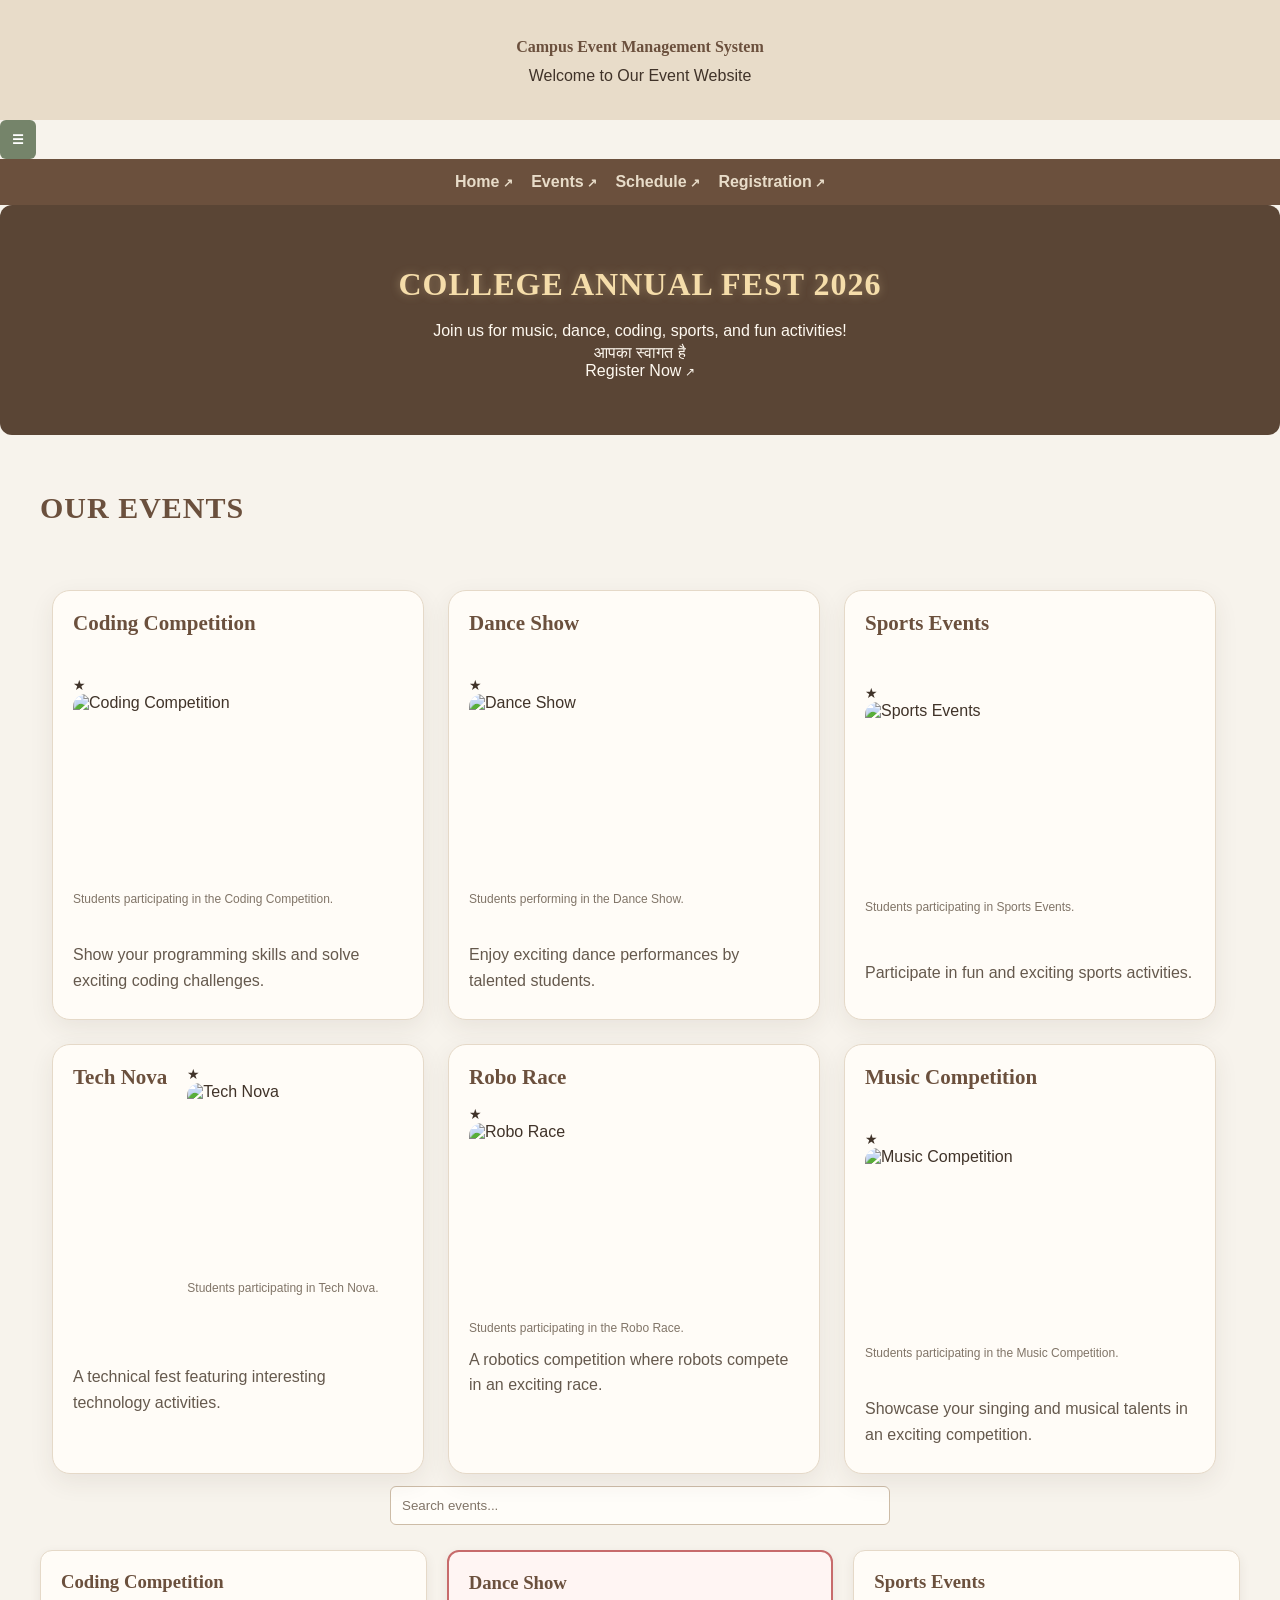
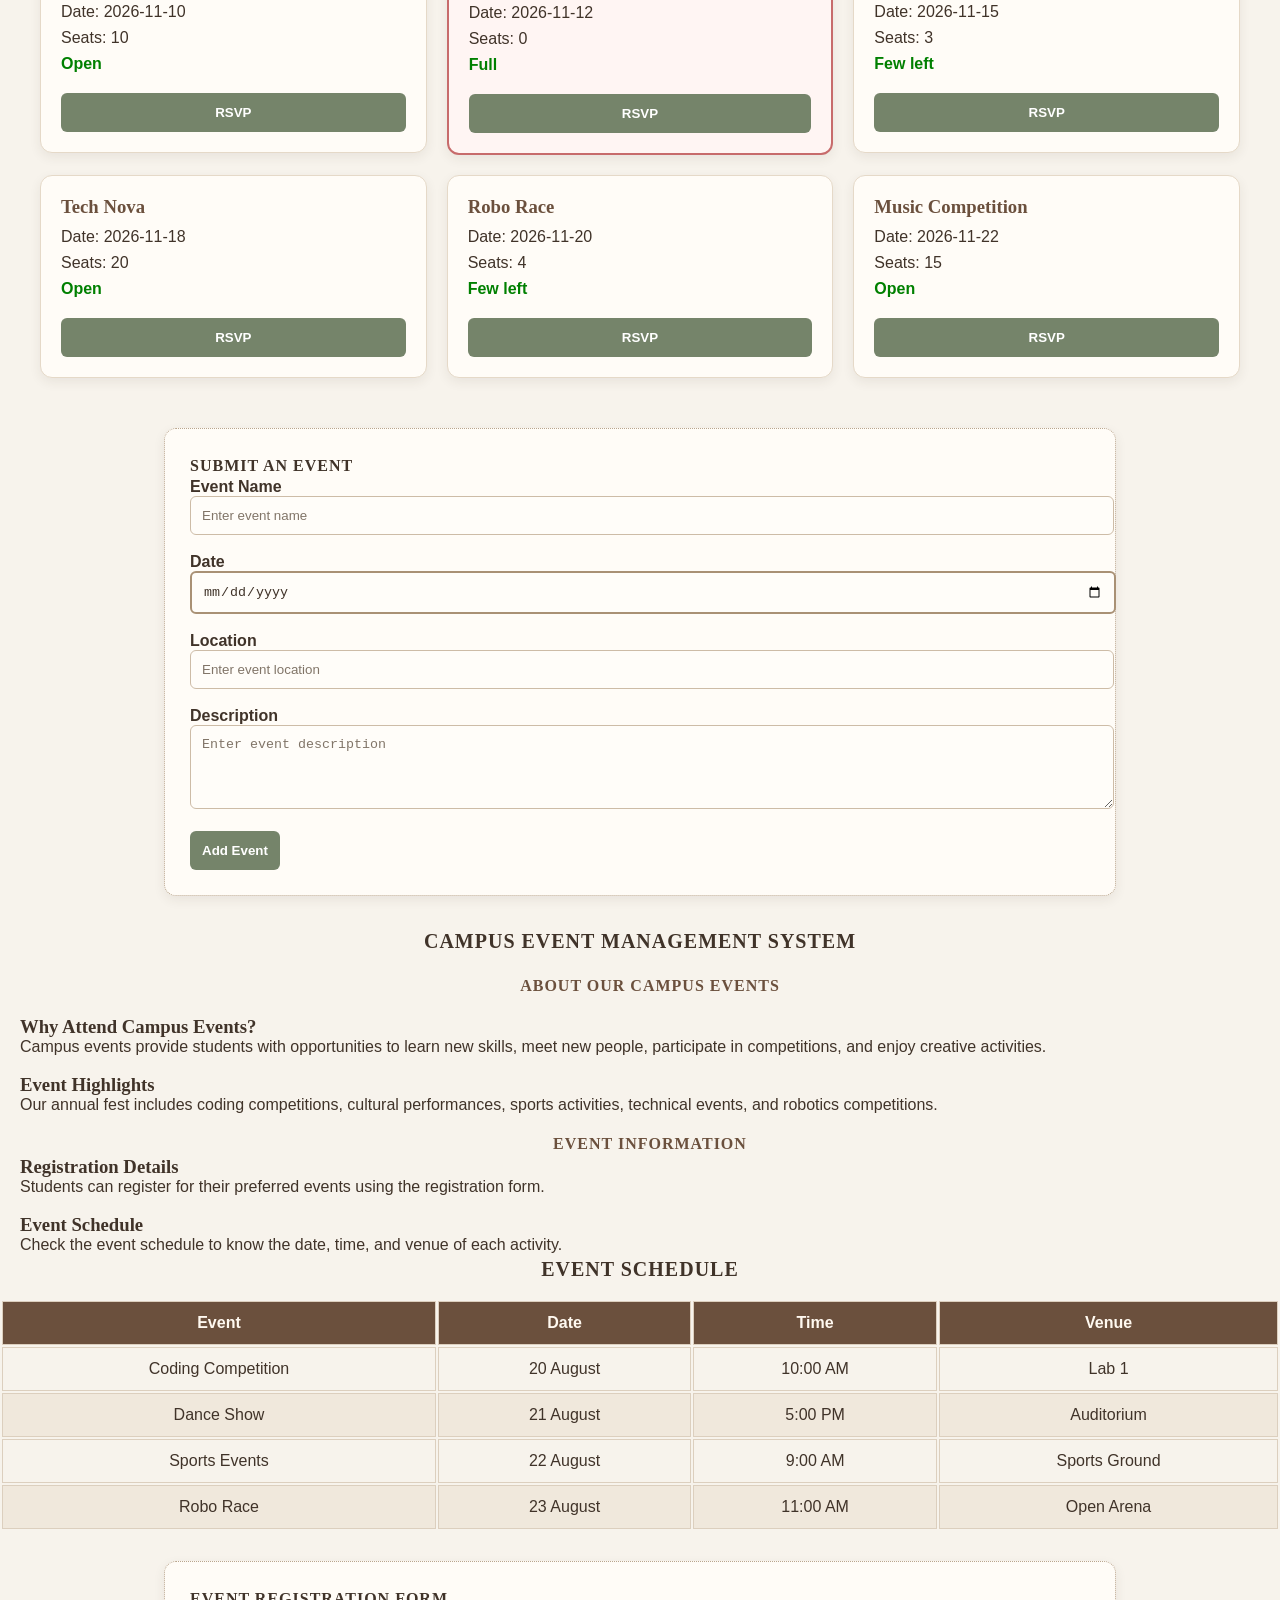
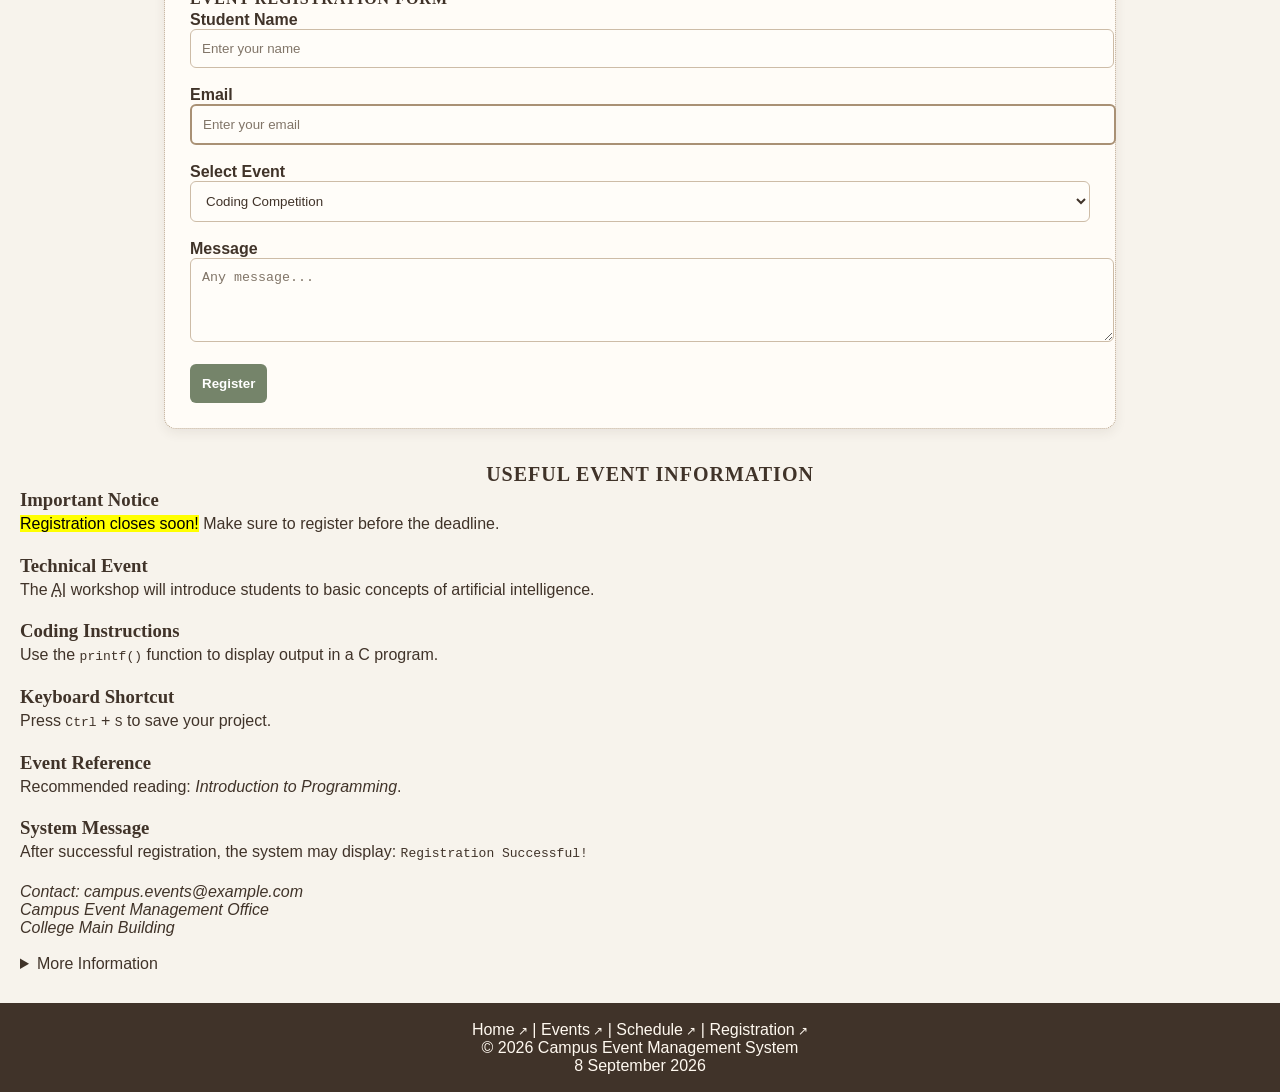
==== index.html @ def53787 "Set index.html as homepage" ====
<!DOCTYPE html>
<html lang="en">

<head>
    <meta charset="UTF-8">
    <meta name="viewport" content="width=device-width, initial-scale=1">
    <title>Campus Event Management</title>
    <meta name="description"
        content="A simple campus event management system for students to view and register for events.">

    <link rel="icon"
        href="data:image/svg+xml,%3Csvg xmlns='http://www.w3.org/2000/svg' viewBox='0 0 100 100'%3E%3Ctext y='.9em' font-size='90'%3E🎓%3C/text%3E%3C/svg%3E">

    <link rel="stylesheet" href="theme-dark.css">
    <meta property="og:title" content="Campus Event Management System">
    <meta property="og:description"
        content="A simple campus event management system for students to view and register for events.">
    <meta property="og:image" content="https://images.unsplash.com/photo-1503676260728-1c00da094a0b?w=1200">
    <link rel="stylesheet" href="style.css">

</head>

<body>
    <header id="home" class="header">
        <h1 class="header-title">Campus Event Management System</h1>
        <p>Welcome to Our Event Website</p>
    </header>

    <button id="menu-toggle">☰</button>

    <nav class="menu" aria-label="Main Navigation">
        <a href="#home">Home</a>
        <a href="#events">Events</a>
        <a href="#schedule">Schedule</a>
        <a href="#registration">Registration</a>
    </nav>

    <main>
        <section class="event-banner">
            <h2>College Annual Fest 2026</h2>
            <p>Join us for music, dance, coding, sports, and fun activities!</p><span lang="hi">आपका स्वागत है</span>
            <br><a href="#registration">Register Now</a>
        </section>



        <section id="events">

            <h2>Our Events</h2><br>
             <!-- B6: Search Events -->
            
            <article>
                <h3>Coding Competition</h3>
                <figure>
                    <img src="https://images.unsplash.com/photo-1515879218367-8466d910aaa4?w=500"
                        alt="Coding Competition" width="250">
                    <figcaption>Students participating in the Coding Competition.</figcaption>
                </figure>
                <p>Show your programming skills and solve exciting coding challenges.</p>
            </article>
            
            <article>
                <h3>Dance Show</h3>
                <figure>
                    <img src="https://images.unsplash.com/photo-1508700115892-45ecd05ae2ad?w=500" alt="Dance Show"
                        width="250">
                    <figcaption>Students performing in the Dance Show.</figcaption>
                </figure>
                <p>Enjoy exciting dance performances by talented students.</p>
            </article>
            
            <article>
                <h3>Sports Events</h3>
                <figure>
                    <img src="https://images.unsplash.com/photo-1461896836934-ffe607ba8211?w=500" alt="Sports Events"
                        width="250">
                    <figcaption>Students participating in Sports Events.</figcaption>
                </figure>
                <p>Participate in fun and exciting sports activities.</p>
            </article>
            
            <article>
                <h3>Tech Nova</h3>
                <figure>
                    <img src="https://images.unsplash.com/photo-1518770660439-4636190af475?w=500" alt="Tech Nova"
                        width="250">
                    <figcaption>Students participating in Tech Nova.</figcaption>
                </figure>
                <p>A technical fest featuring interesting technology activities.</p>

            </article>
            
            <article>
                <div>
                    <h3>Robo Race</h3>
                    <figure>
                        <img src="https://images.unsplash.com/photo-1485827404703-89b55fcc595e?w=500" alt="Robo Race"
                            width="250">
                        <figcaption>Students participating in the Robo Race.</figcaption>
                    </figure>
                    <p>A robotics competition where robots compete in an exciting race.</p>
                </div>
            </article>
            <article>
                <h3>Music Competition</h3>
                <figure>
                    <img src="https://images.unsplash.com/photo-1493225457124-a3eb161ffa5f?w=500"
                        alt="Music Competition" width="250">

                    <figcaption>
                        Students participating in the Music Competition.
                    </figcaption>
                </figure>

                <p>
                    Showcase your singing and musical talents in an exciting competition.
                </p>
            </article>
            <input type="text" id="event-search" placeholder="Search events...">

        </section>


        <!-- Assignment 2.2: Submit an Event -->
        <section class="form-section">
            <h2>Submit an Event</h2>

            <form action="#" method="get">
                <label for="event-name"><b>Event Name</b></label><br>
                <input id="event-name" type="text" name="event-name" placeholder="Enter event name" required><br><br>

                <label for="event-date"><b>Date</b></label><br>
                <input id="event-date" type="date" name="event-date" required><br><br>

                <label for="event-location"><b>Location</b></label><br>
                <input id="event-location" type="text" name="event-location" placeholder="Enter event location"
                    required><br><br>

                <label for="event-description"><b>Description</b></label><br>
                <textarea id="event-description" name="event-description" rows="4"
                    placeholder="Enter event description"></textarea><br><br>

                <button type="submit">Add Event</button>
            </form>
        </section>
        <h2 class="campus-event">Campus Event Management System</h2><br>

        <section class="campus-system">
            <h2 class="about-campus">About Our Campus Events</h2>
            <br>
            <section>
                <h3 calss="why-campus">Why Attend Campus Events?</h3>
                <p>
                    Campus events provide students with opportunities to learn new skills,
                    meet new people, participate in competitions, and enjoy creative activities.
                </p>
            </section>
            <br>

            <section>
                <h3>Event Highlights</h3>
                <p>
                    Our annual fest includes coding competitions, cultural performances,
                    sports activities, technical events, and robotics competitions.
                </p>
            </section>
        </section>
        <br>
        <section class="campus-system">
            <h2 class="about-campus">Event Information</h2>

            <section>
                <h3>Registration Details</h3>
                <p>
                    Students can register for their preferred events using the registration form.
                </p>
            </section><br>

            <section>
                <h3>Event Schedule</h3>
                <p>
                    Check the event schedule to know the date, time, and venue of each activity.
                </p>
            </section>
        </section>

        <!-- Table -->
        <section>
            <h2 class="Event-Schedule">Event Schedule</h2>

            <table>
                <thead>
                    <tr>
                        <th>Event</th>
                        <th>Date</th>
                        <th>Time</th>
                        <th>Venue</th>
                    </tr>
                </thead>
                <tbody>
                    <tr>
                        <td>Coding Competition</td>
                        <td>20 August</td>
                        <td>10:00 AM</td>
                        <td>Lab 1</td>
                    </tr>
                    <tr>
                        <td>Dance Show</td>
                        <td>21 August</td>
                        <td>5:00 PM</td>
                        <td>Auditorium</td>
                    </tr>
                    <tr>
                        <td>Sports Events</td>
                        <td>22 August</td>
                        <td>9:00 AM</td>
                        <td>Sports Ground</td>
                    </tr>
                    <tr>
                        <td>Robo Race</td>
                        <td>23 August</td>
                        <td>11:00 AM</td>
                        <td>Open Arena</td>
                    </tr>
                </tbody>
            </table>
        </section>

        <!-- Form -->
        <section id="registration" class="form-section">
            <h2>Event Registration Form</h2>

            <form action="register.html" method="get">
                <label for="name"><b>Student Name</b></label><br>
                <input id="name" class="form-input" type="text" name="name" placeholder="Enter your name"
                    required><br><br>

                <label for="email"><b>Email</b></label><br>
                <input id="email" class="form-input" type="email" name="email" placeholder="Enter your email"
                    required><br><br>

                <label for="event"><b>Select Event</b></label><br>
                <select id="event" class="form-input" name="event">
                    <option>Coding Competition</option>
                    <option>Dance Show</option>
                    <option>Sports Events</option>
                    <option>Tech Nova</option>
                    <option>Robo Race</option>
                    <option>Other</option>
                </select><br><br>

                <label for="message"><b>Message</b></label><br>
                <textarea id="message" class="form-input" name="message" rows="4"
                    placeholder="Any message..."></textarea><br><br>

                <button type="submit">Register</button>
            </form>
        </section>

        <section class="extra-info">
            <h2 class="useful-event">Useful Event Information</h2>

            <h3>Important Notice</h3>
            <p>
                <mark>Registration closes soon!</mark> Make sure to register before the deadline.
            </p>
            <br>

            <h3>Technical Event</h3>
            <p>
                The <abbr title="Artificial Intelligence">AI</abbr> workshop will introduce
                students to basic concepts of artificial intelligence.
            </p>
            <br>

            <h3>Coding Instructions</h3>
            <p>
                Use the <code>printf()</code> function to display output in a C program.
            </p>
            <br>

            <h3>Keyboard Shortcut</h3>
            <p>
                Press <kbd>Ctrl</kbd> + <kbd>S</kbd> to save your project.
            </p>
            <br>

            <h3>Event Reference</h3>
            <p>
                Recommended reading: <cite>Introduction to Programming</cite>.
            </p>
            <br>

            <h3>System Message</h3>
            <p>
                After successful registration, the system may display:
                <samp>Registration Successful!</samp>
            </p>
            <br>
            <address>
                Contact: campus.events@example.com<br>
                Campus Event Management Office<br>
                College Main Building
            </address>

            <br>
            <details>
                <summary>More Information</summary>
                <p>
                    For more details about the events, please visit our official website or contact the event
                    coordinators.
                </p>
            </details>
        </section>

    </main>

    <!-- Footer -->
    <footer class="footer">
        <nav>
            <a href="#home">Home</a> |
            <a href="#events">Events</a> |
            <a href="#schedule">Schedule</a> |
            <a href="#registration">Registration</a>
        </nav>
        <p>© 2026 Campus Event Management System</p>
        <time datetime="2026-09-08"> 8 September 2026</time>
    </footer>
    
<script src="script.js" defer></script>

</body>
</html>
---- theme-dark.css ----
body {
    background: #222;
    color: white;
}

.header {
    background: #111;
    color: white;
}

.event-banner {
    background: #333;
    color: white;
}
---- style.css ----
* {
    margin: 0;
    padding: 0;
}

body {
    font-family: Arial, sans-serif;
    margin: 0;
    background: #F7F3EC;
    color: #403329;
    overflow-y: auto;
}

:root {
    --brand: #6B503D;
    --dark: #403329;
}

h1 {
    color: #6B503D;
    font-size: medium;
    line-height: 1.5;
}

h2 {
    color: #403329;
    font-size: medium;
    line-height: 1.5;
}

h1,
h2,
h3 {
    font-family: Georgia;
}

.footer {
    background: var(--dark);
    color: #FFF9F0;
    text-align: center;
    padding: 18px;
    margin-top: 30px;
}

a:focus,
button:focus,
input:focus,
select:focus,
textarea:focus {
    outline: 3px solid #75846A;
    outline-offset: 2px;
}

.header {
    background: #E8DCC9;
    color: #403329;
    text-align: center;
    padding: 35px 20px;
}

.header h1 {
    margin: 0 0 8px;
}

.menu {
    background: #6B503D;
    text-align: center;
    padding: 14px;
}

.menu a {
    color:  #E8DCC9;
    margin: 0 14px;
    font-weight: bold;
}

.event-banner {
    background: #5A4535;
    color: #FFF9F0;
    border-radius: 12px;
    text-align: center;
    padding: 55px 20px;
}

#events {
    max-width: 1200px;
    margin: 50px auto;
    padding: 0 20px;
}

#events > h2 {
    color: #6B503D;
    font-size: 30px;
    margin-bottom: 30px;
}

/* ---------- Event Cards ---------- */

#events article {
    float: left;
    width: 29%;
    min-height: 430px;
    margin: 1.5%;
    padding: 20px;
    display: flex;
    flex-direction: row;
    flex-wrap: wrap;
    gap: 20px;
    justify-content: flex-start;
    box-sizing: border-box;
    background: #FFFCF7;
    border: 1px solid #E5D9C8;
    border-radius: 18px;
    box-shadow: 0 8px 25px rgba(64, 51, 41, 0.08);
    transition: 0.3s;
}

#events article:hover {
    transform: translateY(-8px);
    box-shadow: 0 18px 35px rgba(64, 51, 41, 0.14);
    border-color: #B5BCA8;
}

#events article h3 {
    color: #6B503D;
    font-size: 21px;
    margin-bottom: 15px;
}

#events article figure {
    margin: 0;
}

#events article img {
    width: 100%;
    height: 190px;
    object-fit: cover;
    border-radius: 13px;
    display: block;
    transition: 0.4s;
}

#events article:hover img {
    transform: scale(1.03);
}

#events article figcaption {
    font-size: 12px;
    color: #817568;
    margin: 8px 0 12px;
}

#events article p {
    color: #65594D;
    line-height: 1.6;
}

.banner h2 {
    margin-top: 0;
}

.box {
    background: #FFFCF7;
    width: 30%;
    min-width: 250px;
    padding: 20px;
    border: 1px solid #E0D5C5;
    border-radius: 12px;
    text-align: center;
}

.table-section,
.form-section {
    background: #FFFCF7;
    border: 1px dotted #B9A58D;
    margin: 30px auto;
    padding: 25px;
    max-width: 900px;
    border-radius: 12px;
    box-shadow: 0 4px 12px rgba(64, 51, 41, 0.08);
}

table {
    width: 100%;
    margin-top: 15px;
}

th,
td {
    border: 1px solid #DCCFBE;
    padding: 12px;
    text-align: center;
}

th {
    background: var(--brand);
    color: #FFF9F0;
}

tr:nth-child(even) {
    background: #F0E8DC;
}

input,
select,
textarea {
    width: 100%;
    padding: 11px;
    border: 1px solid #CDBCA7;
    border-radius: 6px;
    background: #FFFDF9;
    color: #403329;
}

button {
    background: #75846A;
    color: white;
    border: none;
    padding: 12px;
    border-radius: 6px;
    cursor: pointer;
    font-weight: bold;
}

.footer {
    background: #403329;
    color: #FFF9F0;
    text-align: center;
    padding: 18px;
    margin-top: 30px;
}

a {
    text-decoration: none;
}

h2 {
    text-transform: uppercase;
    letter-spacing: 1px;
}

.header-title {
    color: var(--brand);
}

.campus-event,
.useful-event {
    text-align: center;
    font-size: 20px;
}

.about-campus {
    text-align: center;
    color: var(--brand);
}

.why-campus {
    margin-top: 20px;
}

.Event-Schedule {
    color: #403329;
    text-align: center;
    font-size: 20px;
}

.extra-info {
    padding-left: 20px;
}

.campus-system {
    padding-left: 20px;
}

#events article {
    float: left;
    width: 30%;
    margin-left: 2%;
}

#events::after {
    content: "";
    display: block;
    clear: both;
}

.form-section {
    clear: both;
}

/* LAB ASSIGNMENT 4 */

.menu>a {
    color: #E8DCC9;
}

h2+p {
    margin-top: 10px;
}

h2~p {
    line-height: 1.6;
}

a[href^="#"]::after {
    content: " ↗";
    font-size: 12px;
}

[type="email"] {
    border: 2px solid #A99175;
}

[type="date"] {
    border: 2px solid #A99175;
}

a:link {
    color: inherit;
}

a:visited {
    color: inherit;
}

a:hover {
    text-decoration: underline;
}

a:active {
    text-decoration: underline;
}

a:focus,
button:focus,
input:focus,
select:focus,
textarea:focus {
    outline: 3px solid #75846A;
    outline-offset: 2px;
}

tr:nth-child(even) {
    background: #F0E8DC;
}

.menu a:last-child {
    margin-right: 0;
}

.menu a:not(:last-child) {
    margin-right: 14px;
}

figure::before {
    content: "★ ";
    font-size: 14px;
}

::placeholder {
    color: #817568;
    opacity: 1;
}

.events {
    text-align: center;
}

.footer a {
    color: inherit;
}

.footer a {
    text-decoration: initial;
}

.menu a {
    margin-left: unset;
}

.header .header-title {
    color: var(--brand);
}

.menu a {
    color: #E8DCC9 !important;
}


.event-banner h2 {
    color: #F5DDAA;
    font-size: 32px;
    text-shadow: 0 0 10px rgba(245, 221, 170, 0.35);
}


/* B4: Navigation toggle */

.menu.hidden {
    display: none;
}



/* LAB ASSIGNMENT 6 */

/* B2 + B3: JavaScript-generated event cards */
.js-events {
    display: grid;
    grid-template-columns: repeat(3, 1fr);
    gap: 20px;
    margin-top: 25px;
}

.js-events > div {
    background: #FFFCF7;
    border: 1px solid #E5D9C8;
    border-radius: 12px;
    padding: 20px;
    box-shadow: 0 4px 12px rgba(64, 51, 41, 0.08);
}

.js-events h3 {
    color: #6B503D;
    margin-bottom: 10px;
}

.js-events p {
    margin: 8px 0;
}

/* B3: Full event */
.js-events .full {
    border: 2px solid #C76B6B;
    background: #FFF5F3;
}

/* B5: RSVP button */
.js-events button {
    width: 100%;
    margin-top: 12px;
}

/* B6: Search input */
#event-search {
    display: block;
    max-width: 500px;
    margin: 0 auto 25px;
}

/* B4: Hamburger menu */
.menu.hidden {
    display: none;
}

/* Responsive layout */
@media (max-width: 900px) {
    .js-events {
        grid-template-columns: repeat(2, 1fr);
    }
}

@media (max-width: 600px) {
    .js-events {
        grid-template-columns: 1fr;
    }
}







/* Original event cards */
#events article {
    float: left;
    width: 31%;
    margin: 1%;
    min-height: 430px;
    box-sizing: border-box;
}

#events::after {
    content: "";
    display: block;
    clear: both;
}

/* Search below original cards */
#event-search {
    display: block;
    width: 100%;
    max-width: 500px;
    margin: 25px auto;
    box-sizing: border-box;
}

/* JavaScript cards */
.js-events {
    display: grid;
    grid-template-columns: repeat(3, minmax(0, 1fr));
    gap: 20px;
    width: 100%;
    margin-top: 20px;
    clear: both;
}

.js-events > div {
    width: 100%;
    min-height: 0;
    height: fit-content;
    box-sizing: border-box;
}

/* Responsive */
@media (max-width: 700px) {
    #events article {
        width: 48%;
        margin: 1%;
    }

    .js-events {
        grid-template-columns: 1fr;
    }
}

@media (max-width: 500px) {
    #events article {
        width: 100%;
        margin: 10px 0;
    }
}
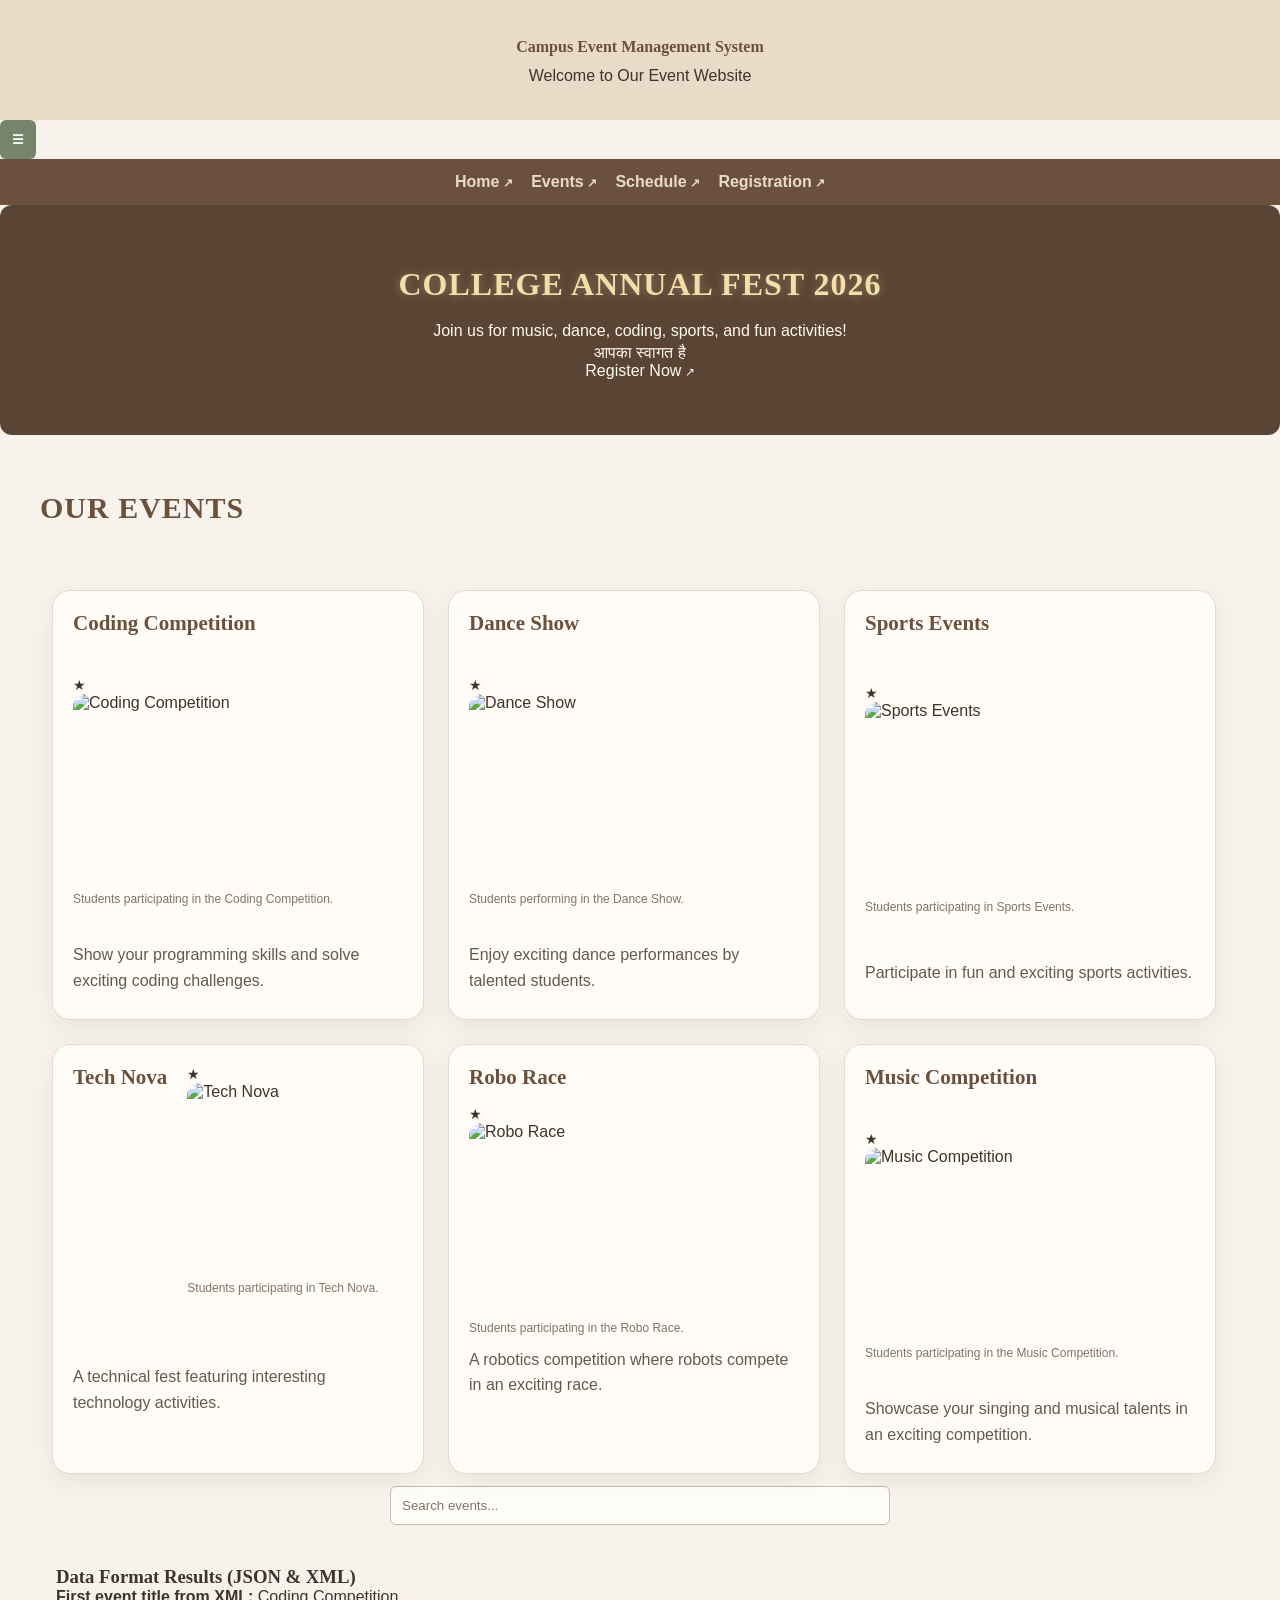
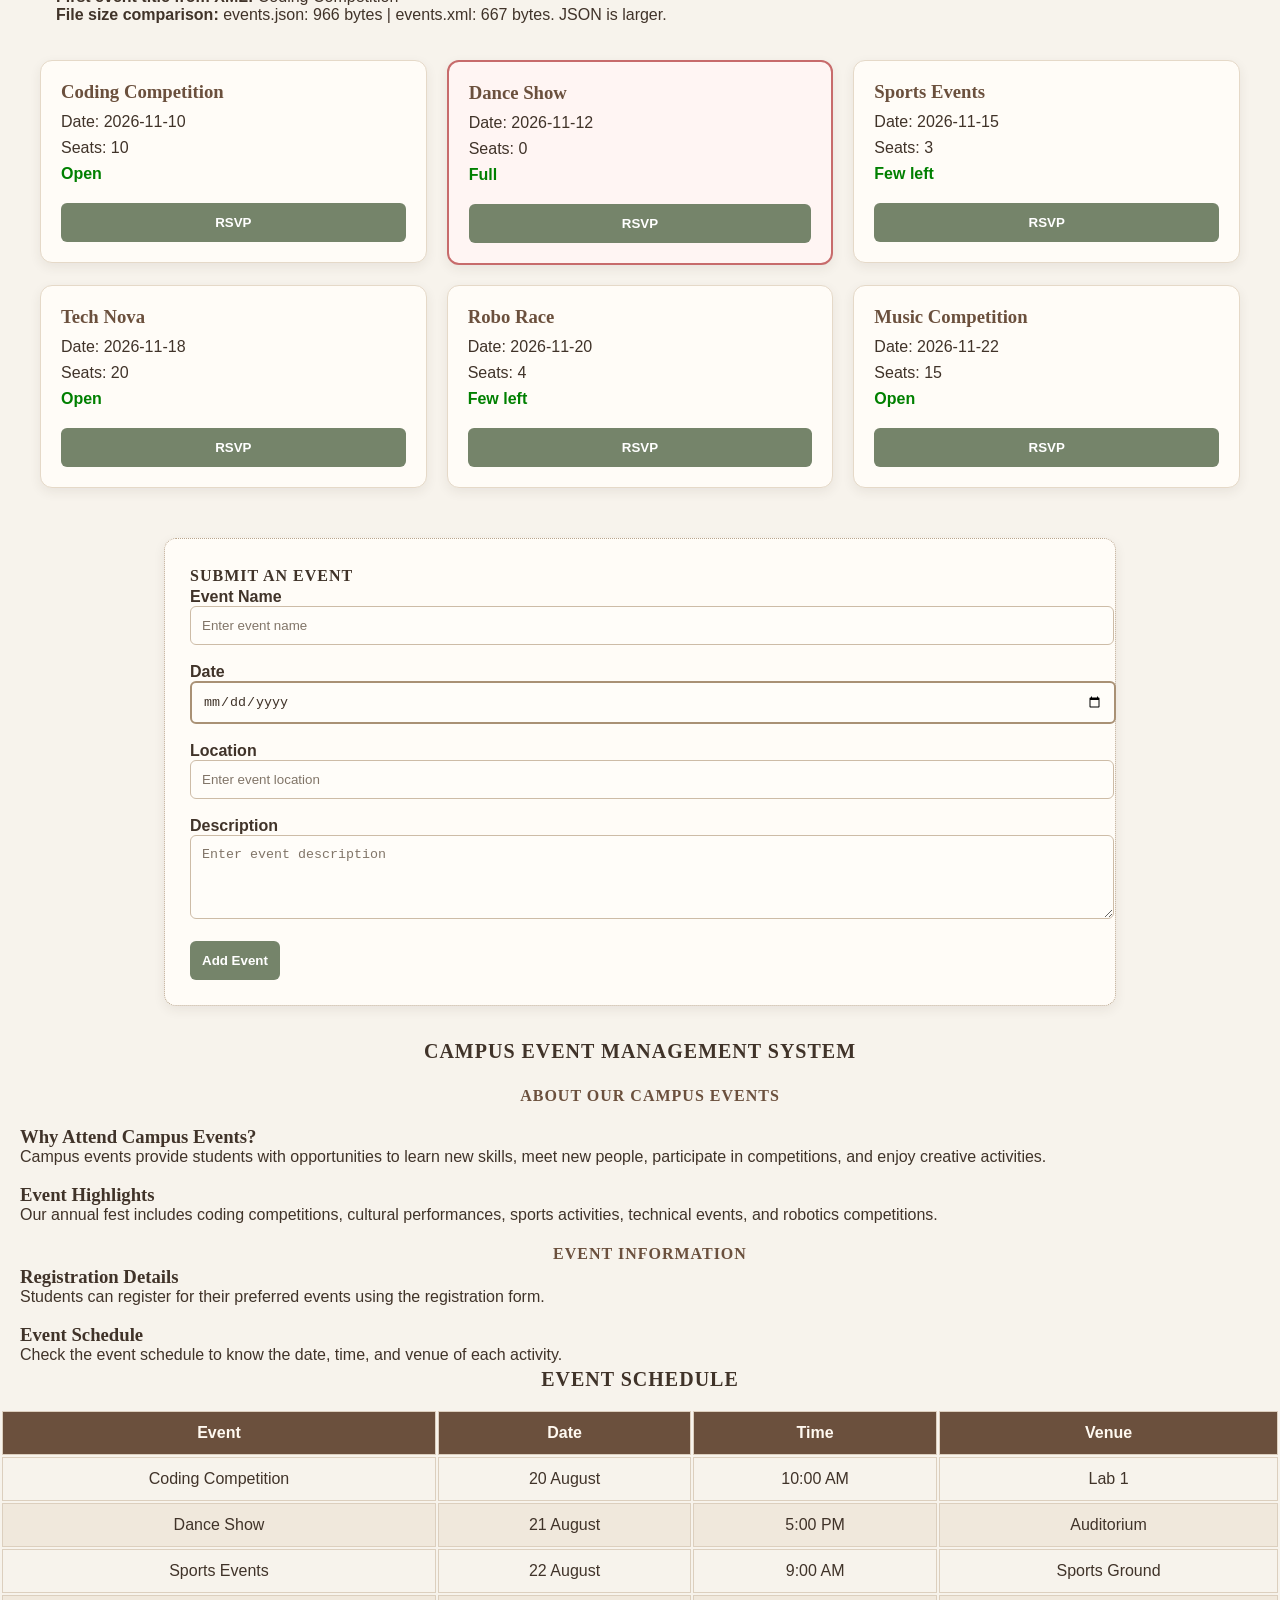
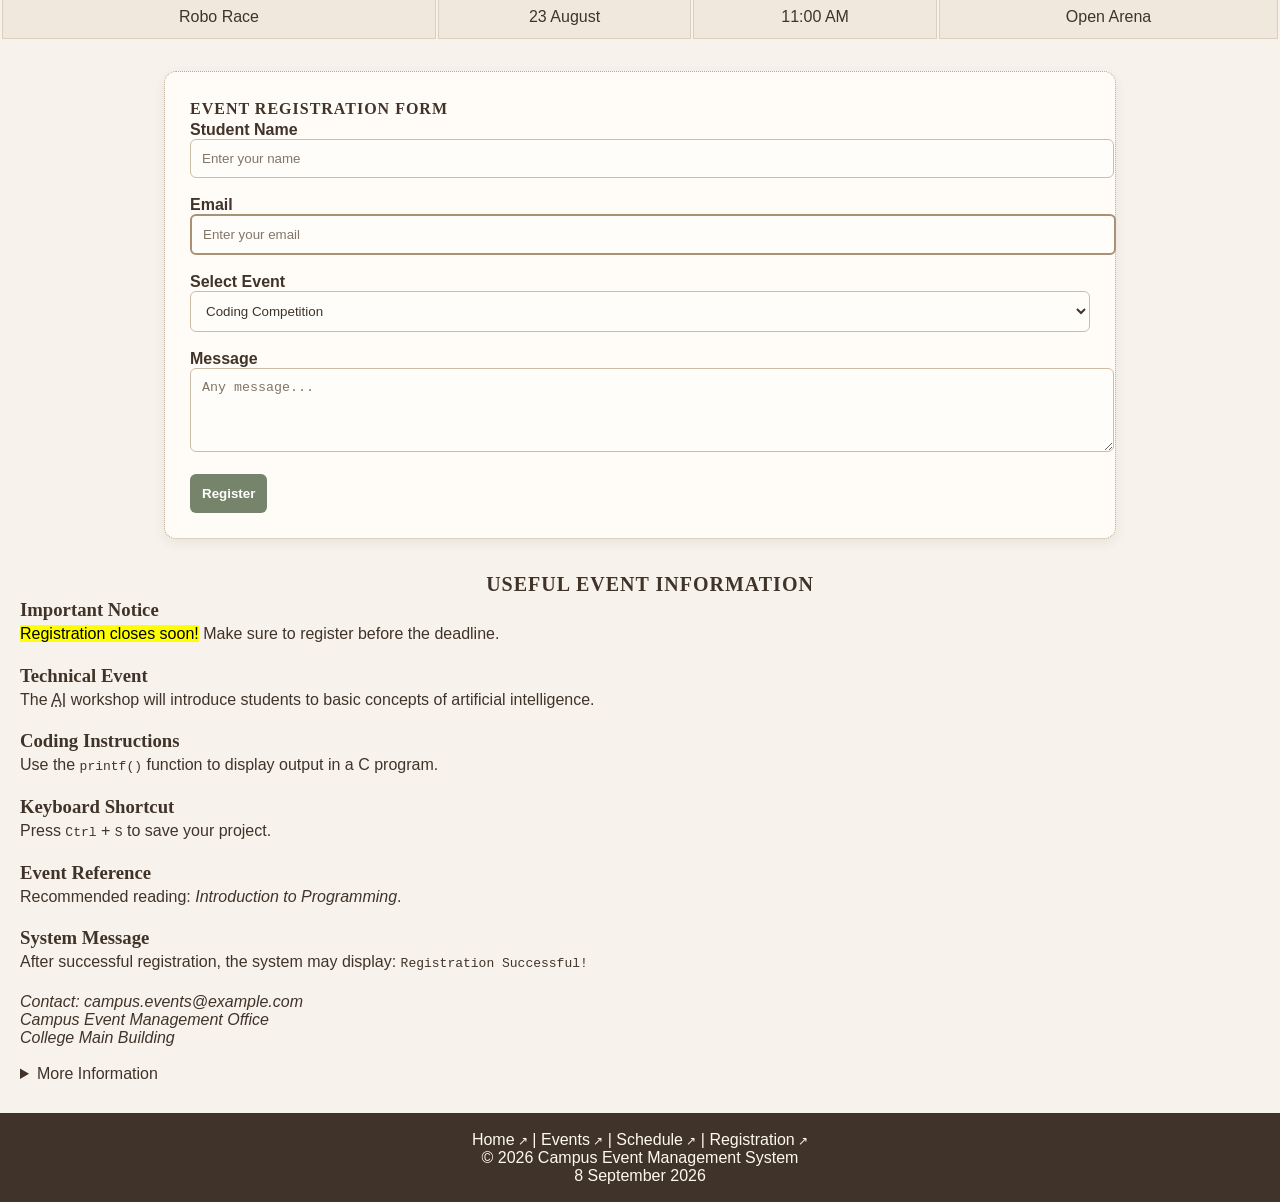
==== commit 2a3f157a: "Update Lab 7 JSON and XML files" ====
--- a/index.html
+++ b/index.html
@@ -117,7 +117,20 @@
                 </p>
             </article>
             <input type="text" id="event-search" placeholder="Search events...">
-
+                <!-- Lab Assignment 7: JSON and XML output -->
+            <section id="data-format-results" aria-live="polite">
+            <h3>Data Format Results (JSON &amp; XML)</h3>
+
+            <p> 
+            <strong>First event title from XML:</strong>
+            <span id="xml-first-title">Loading...</span>
+            </p>
+
+    <p>
+        <strong>File size comparison:</strong>
+        <span id="data-size-result">Checking file sizes...</span>
+    </p>
+</section>
         </section>
 
 
--- a/style.css
+++ b/style.css
@@ -532,3 +532,15 @@
         margin: 10px 0;
     }
 }
+
+
+/* Lab Assignment 7: JSON and XML results */
+#data-format-results {
+    margin-top: 24px;
+    padding: 16px;
+    border-radius: 10px;
+}
+
+#data-format-results p {
+    overflow-wrap: anywhere;
+}
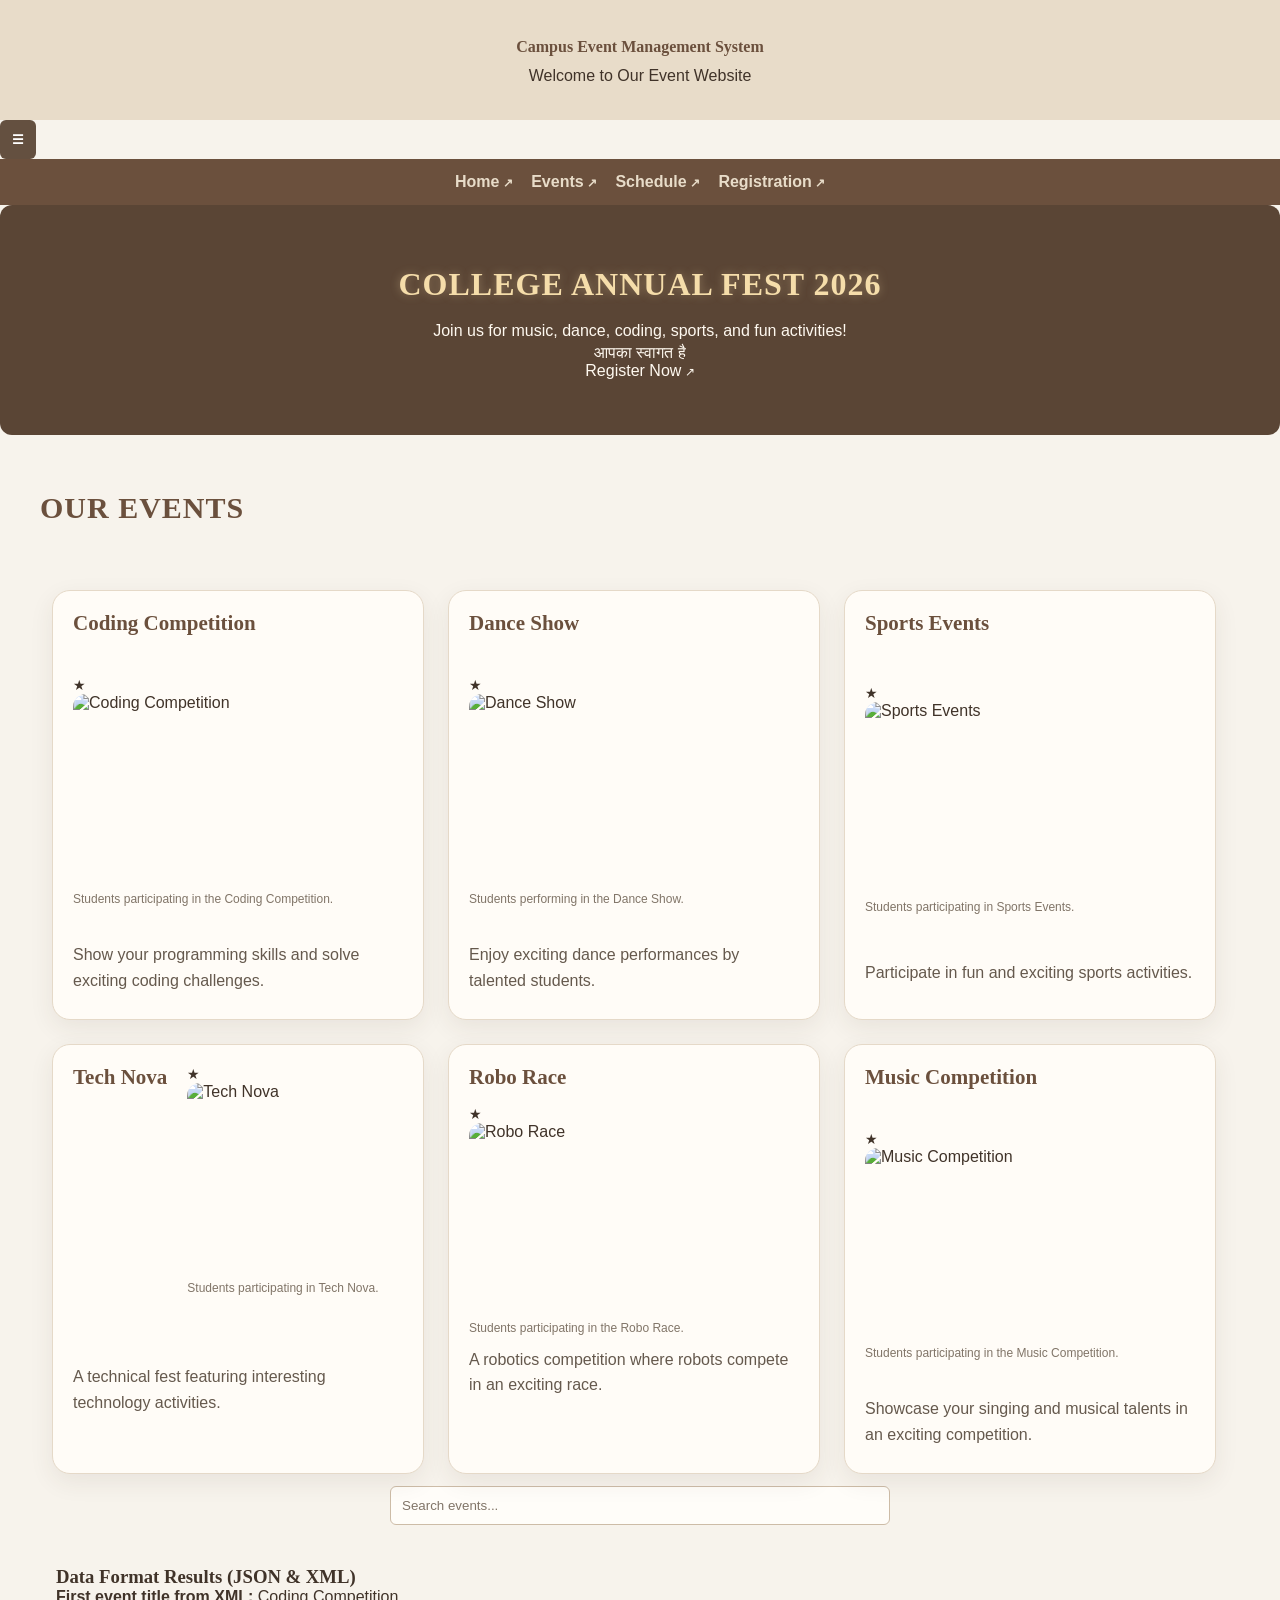
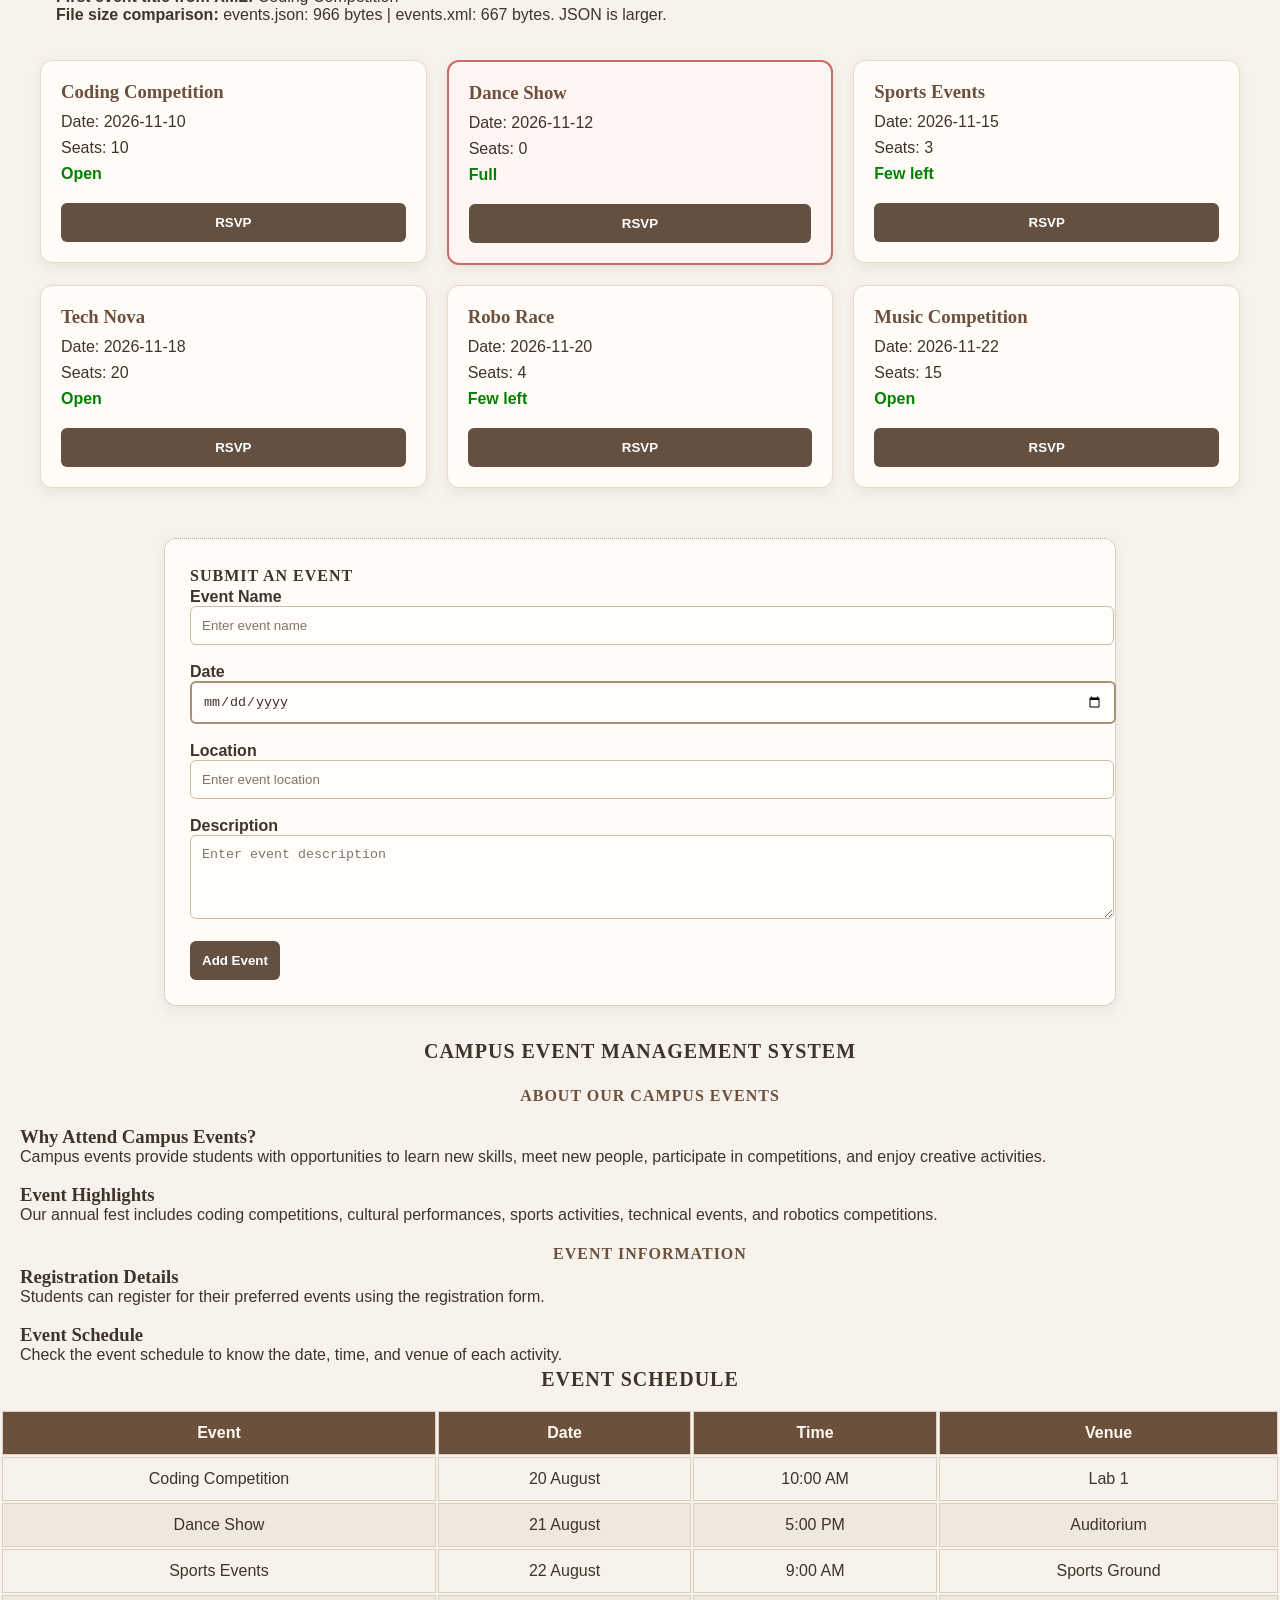
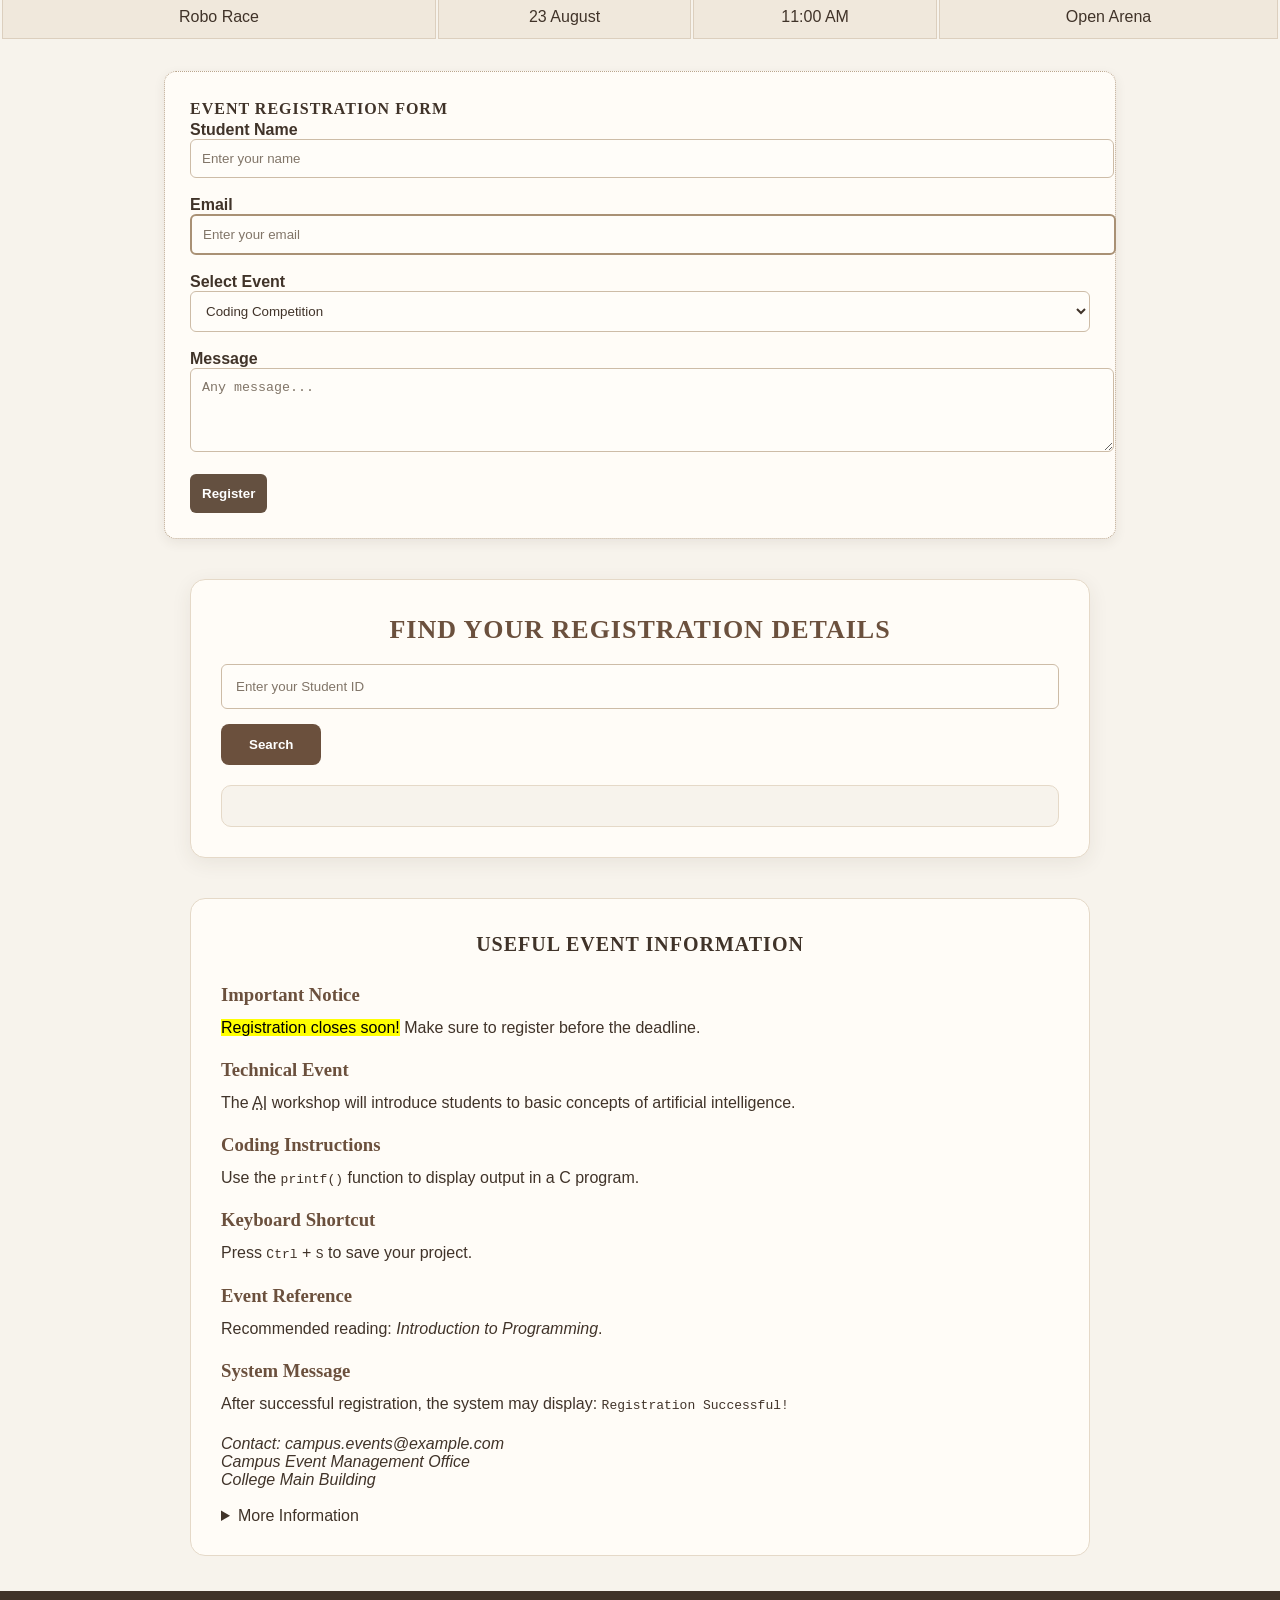
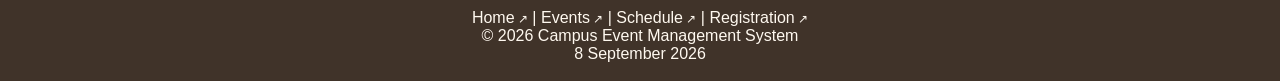
==== commit 40b4ac4a: "Add IITV Event Board registration backend" ====
--- a/index.html
+++ b/index.html
@@ -197,7 +197,6 @@
             </section>
         </section>
 
-        <!-- Table -->
         <section>
             <h2 class="Event-Schedule">Event Schedule</h2>
 
@@ -239,11 +238,10 @@
             </table>
         </section>
 
-        <!-- Form -->
         <section id="registration" class="form-section">
             <h2>Event Registration Form</h2>
 
-            <form action="register.html" method="get">
+            <form action="#" method="post">
                 <label for="name"><b>Student Name</b></label><br>
                 <input id="name" class="form-input" type="text" name="name" placeholder="Enter your name"
                     required><br><br>
@@ -269,6 +267,22 @@
                 <button type="submit">Register</button>
             </form>
         </section>
+        <!-- Student ID Search Section -->
+        <section id="student-finder">
+            <h2>Find Your Registration Details</h2>
+
+            <input
+                type="text"
+                id="student-id-search"
+                placeholder="Enter your Student ID"
+            >
+
+            <button type="button" id="search-student">
+                Search
+            </button>
+
+            <div id="student-result"></div>
+        </section>
 
         <section class="extra-info">
             <h2 class="useful-event">Useful Event Information</h2>
@@ -328,7 +342,6 @@
 
     </main>
 
-    <!-- Footer -->
     <footer class="footer">
         <nav>
             <a href="#home">Home</a> |
--- a/style.css
+++ b/style.css
@@ -214,7 +214,7 @@
 }
 
 button {
-    background: #75846A;
+    background: #645040;
     color: white;
     border: none;
     padding: 12px;
@@ -543,4 +543,84 @@
 
 #data-format-results p {
     overflow-wrap: anywhere;
+}
+
+/* Student ID Search */
+#student-finder {
+    max-width: 900px;
+    margin: 40px auto;
+    padding: 30px;
+    background: #FFFCF7;
+    border: 1px solid #E5D9C8;
+    border-radius: 15px;
+    box-shadow: 0 5px 20px rgba(64, 51, 41, 0.08);
+    box-sizing: border-box;
+}
+
+#student-finder h2 {
+    text-align: center;
+    color: #6B503D;
+    font-size: 26px;
+    margin-bottom: 15px;
+}
+
+#student-id-search {
+    width: 100%;
+    padding: 14px;
+    margin-bottom: 15px;
+    box-sizing: border-box;
+}
+
+#search-student {
+    padding: 13px 28px;
+    background: #6B503D;
+    color: white;
+    border-radius: 8px;
+}
+
+#search-student:hover {
+    background: #403329;
+}
+
+/* Registration Details */
+#student-result {
+    margin-top: 20px;
+    padding: 20px;
+    background: #F7F3EC;
+    border: 1px solid #E5D9C8;
+    border-radius: 10px;
+    line-height: 1.8;
+    overflow-wrap: anywhere;
+}
+
+/* Useful Event Information */
+.extra-info {
+    max-width: 900px;
+    margin: 35px auto;
+    padding: 30px;
+    background: #FFFCF7;
+    border: 1px solid #E5D9C8;
+    border-radius: 15px;
+    box-sizing: border-box;
+}
+
+.extra-info h2 {
+    margin-bottom: 25px;
+}
+
+.extra-info h3 {
+    color: #6B503D;
+    margin-bottom: 8px;
+}
+
+.extra-info p {
+    line-height: 1.7;
+}
+
+@media (max-width: 600px) {
+    #student-finder,
+    .extra-info {
+        width: 94%;
+        padding: 18px;
+    }
 }
